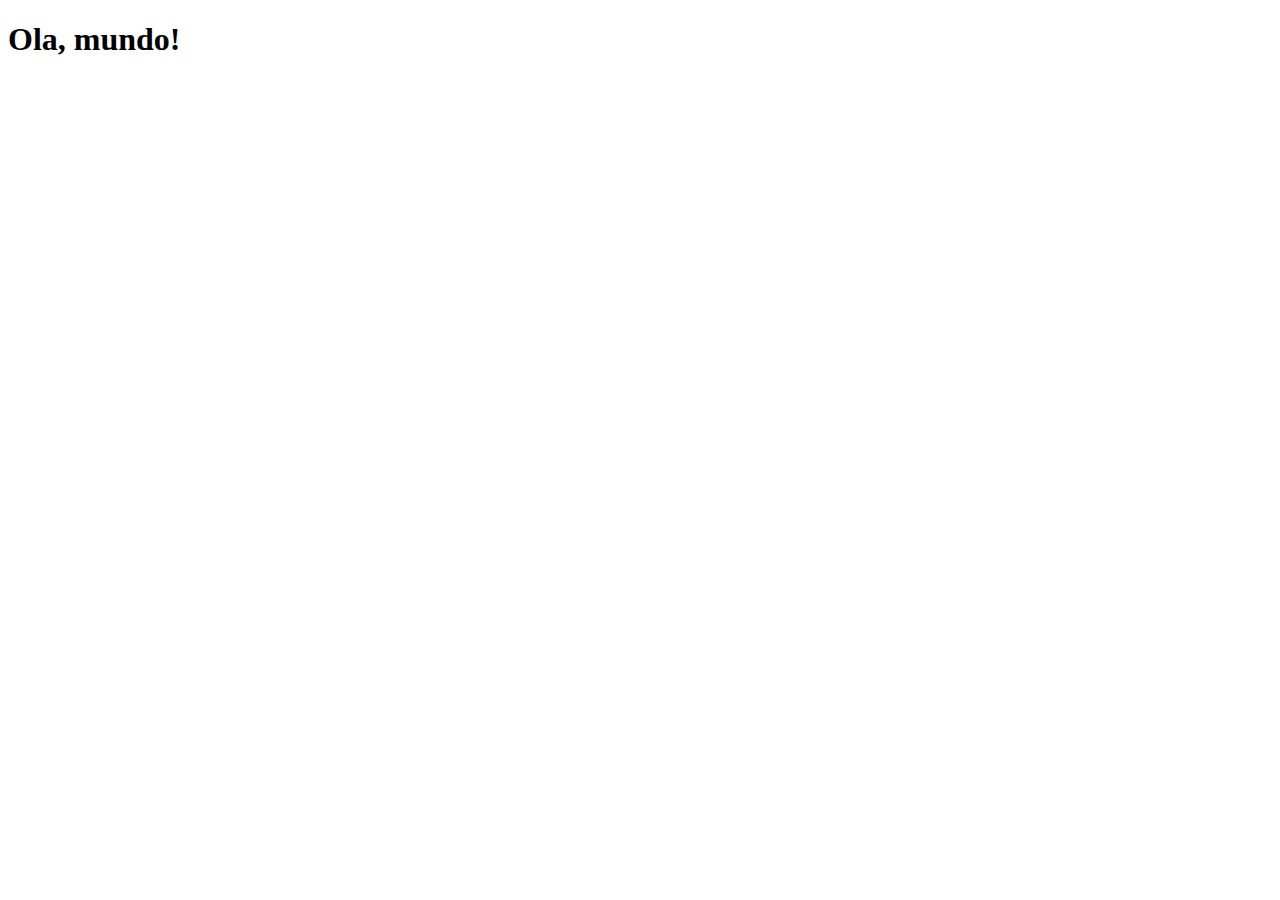
==== index.html @ 6cfc399f "pagina principal" ====
<!DOCTYPE html>
<html lang="pt-br">
<head>
    <meta charset="UTF-8">
    <meta http-equiv="X-UA-Compatible" content="IE=edge">
    <meta name="viewport" content="width=device-width, initial-scale=1.0">
    <link rel="shortcut icon" href="favicon.ico" type="image/x-icon">
    <title>Projeto Redes Sociais</title>
</head>
<body>
    <h1>Ola, mundo!</h1>
</body>
</html>
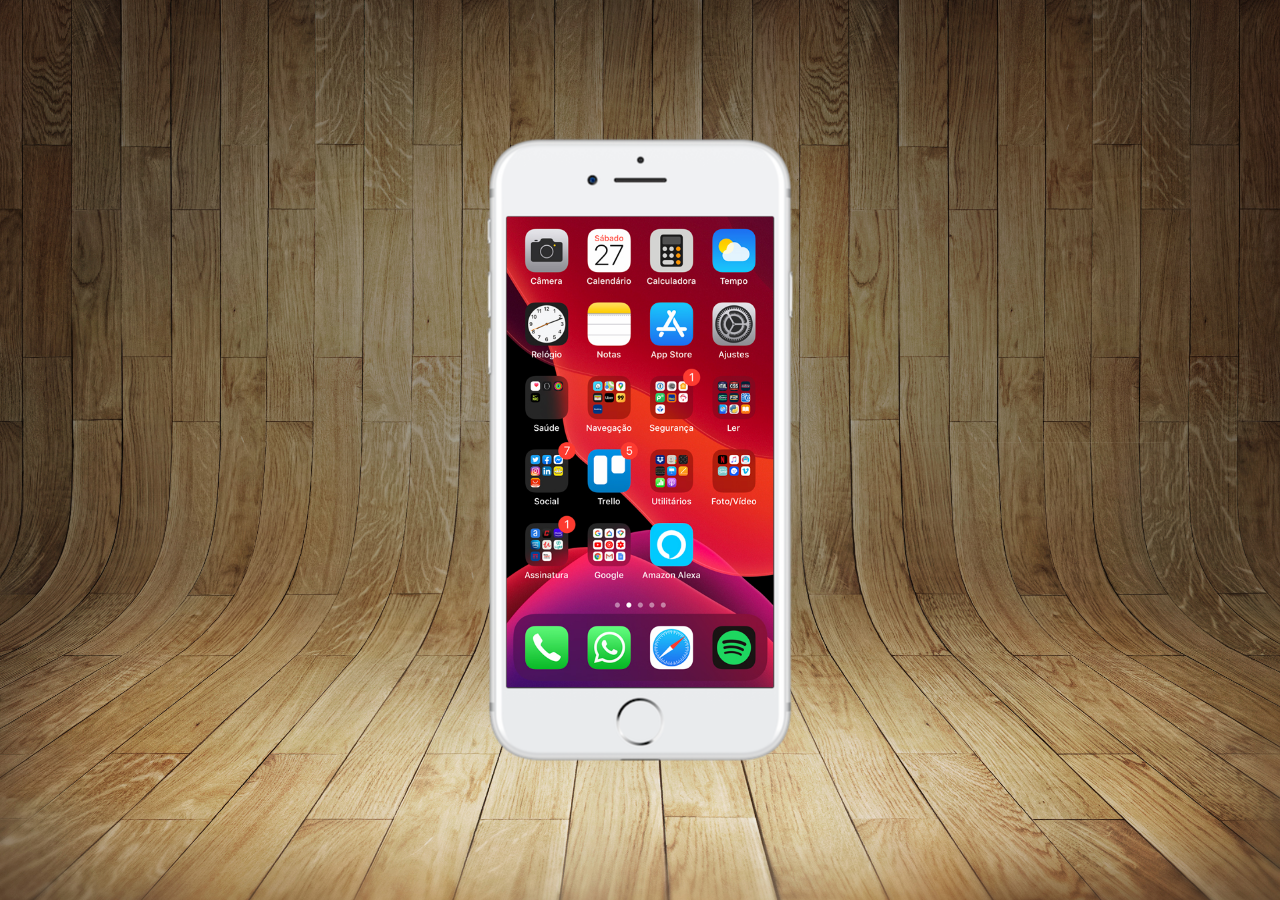
==== commit 3fe0d556: "tela HOME" ====
--- a/index.html
+++ b/index.html
@@ -5,9 +5,17 @@
     <meta http-equiv="X-UA-Compatible" content="IE=edge">
     <meta name="viewport" content="width=device-width, initial-scale=1.0">
     <link rel="shortcut icon" href="favicon.ico" type="image/x-icon">
+    <link rel="stylesheet" href="estilos/style.css">
     <title>Projeto Redes Sociais</title>
 </head>
 <body>
-    <h1>Ola, mundo!</h1>
+    <main>
+        <section id="telefone">
+            <iframe src="home.html" name="tela" id="tela" frameborder="0"></iframe>
+        </section>
+        <section id="redes-sociais">
+
+        </section>
+    </main>
 </body>
 </html>--- a/estilos/style.css
+++ b/estilos/style.css
@@ -0,0 +1,44 @@
+@charset "UTF-8";
+
+*{
+    margin: 0px;
+    padding: 0px;
+    font-family: Arial, Helvetica, sans-serif;
+}
+
+html, body {
+    height: 100vh;
+    width: 100vw;
+    background-color: black;
+}
+
+body {
+    background: url('../imagens/fundo-madeira.jpg') no-repeat top center;
+    background-size: cover;
+    background-attachment: fixed;
+}
+
+main {
+    height: 100vh;
+    position: relative;
+}
+
+section#telefone {
+    position: absolute;
+    top: 50%;
+    left: 50%;
+    transform: translate(-50%, -50%);
+
+    height: 627px;
+    width: 311px;
+    background-color: blue;
+    background: url('../imagens/frame-iphone.png') no-repeat;
+}
+
+iframe#tela {
+    position: relative;
+    top: 80px;
+    left: 22px;
+    width: 267px;
+    height: 471px;
+}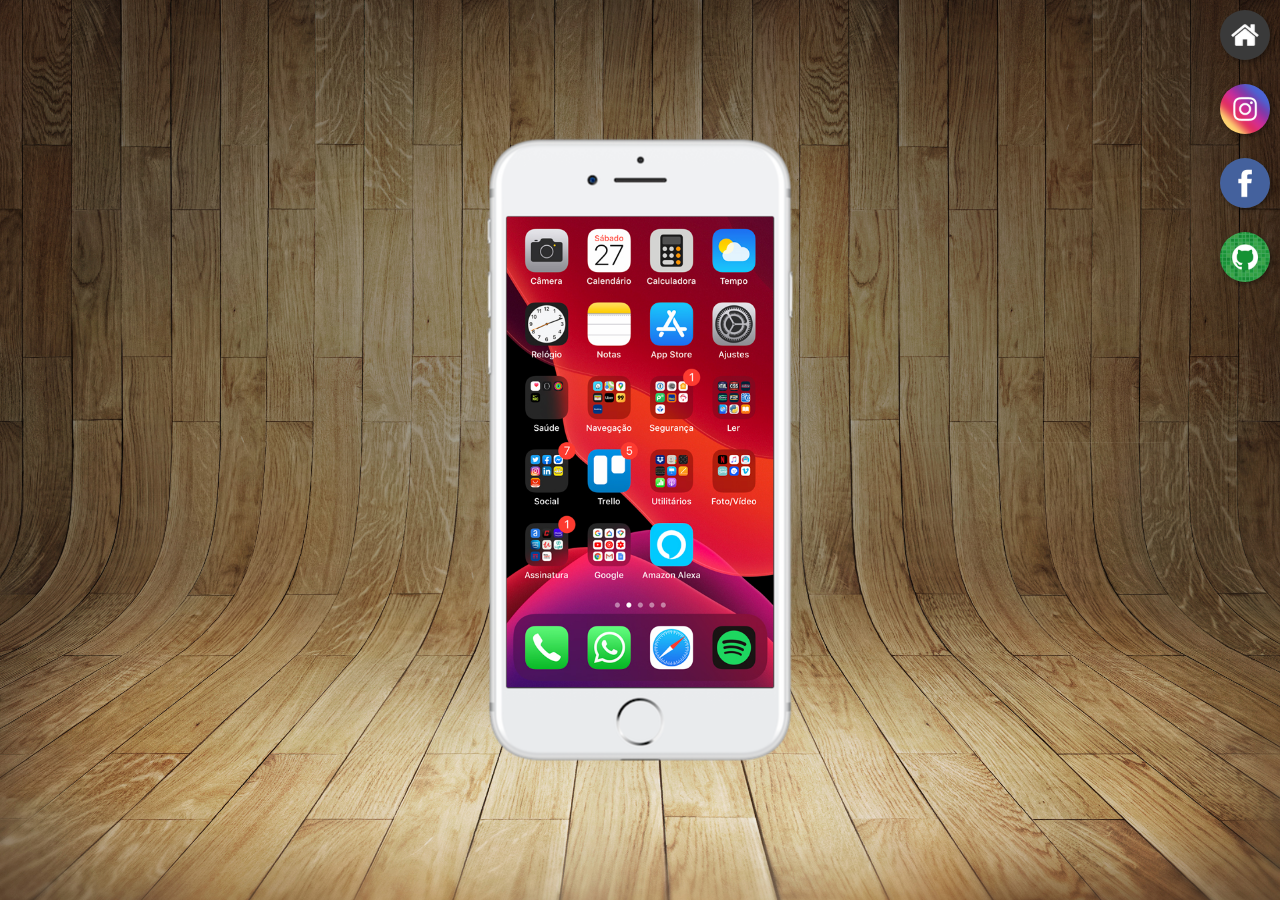
==== commit b07a4da5: "criei botões" ====
--- a/index.html
+++ b/index.html
@@ -14,7 +14,10 @@
             <iframe src="home.html" name="tela" id="tela" frameborder="0"></iframe>
         </section>
         <section id="redes-sociais">
-
+            <a href="#" target="tela"><img src="imagens/logo-home.jpg" alt=""></a><br>
+            <a href="#" target="tela"><img src="imagens/logo-instagram.jpg" alt=""></a><br>
+            <a href="#" target="tela"><img src="imagens/logo-facebook.jpg" alt=""></a><br>
+            <a href="#" target="tela"><img src="imagens/logo-github.jpg" alt=""></a>
         </section>
     </main>
 </body>
--- a/estilos/style.css
+++ b/estilos/style.css
@@ -41,4 +41,23 @@
     left: 22px;
     width: 267px;
     height: 471px;
+}
+
+section#redes-sociais {
+    text-align: right;
+}
+
+section#redes-sociais img {
+    width: 50px;
+    margin: 10px;
+    border-radius: 50%;
+    box-shadow: 2px 2px 5px rgba(0, 0, 0, 0.404);
+    box-sizing: border-box;
+}
+
+section#redes-sociais img:hover {
+    border: 2px solid rgba(255, 255, 255, 0.61);
+    transform: translate(-3px, -3px);
+    box-shadow: 5px 5px 10px rgba(0, 0, 0, 0.616);
+    transition: transform .3s, border .4s;
 }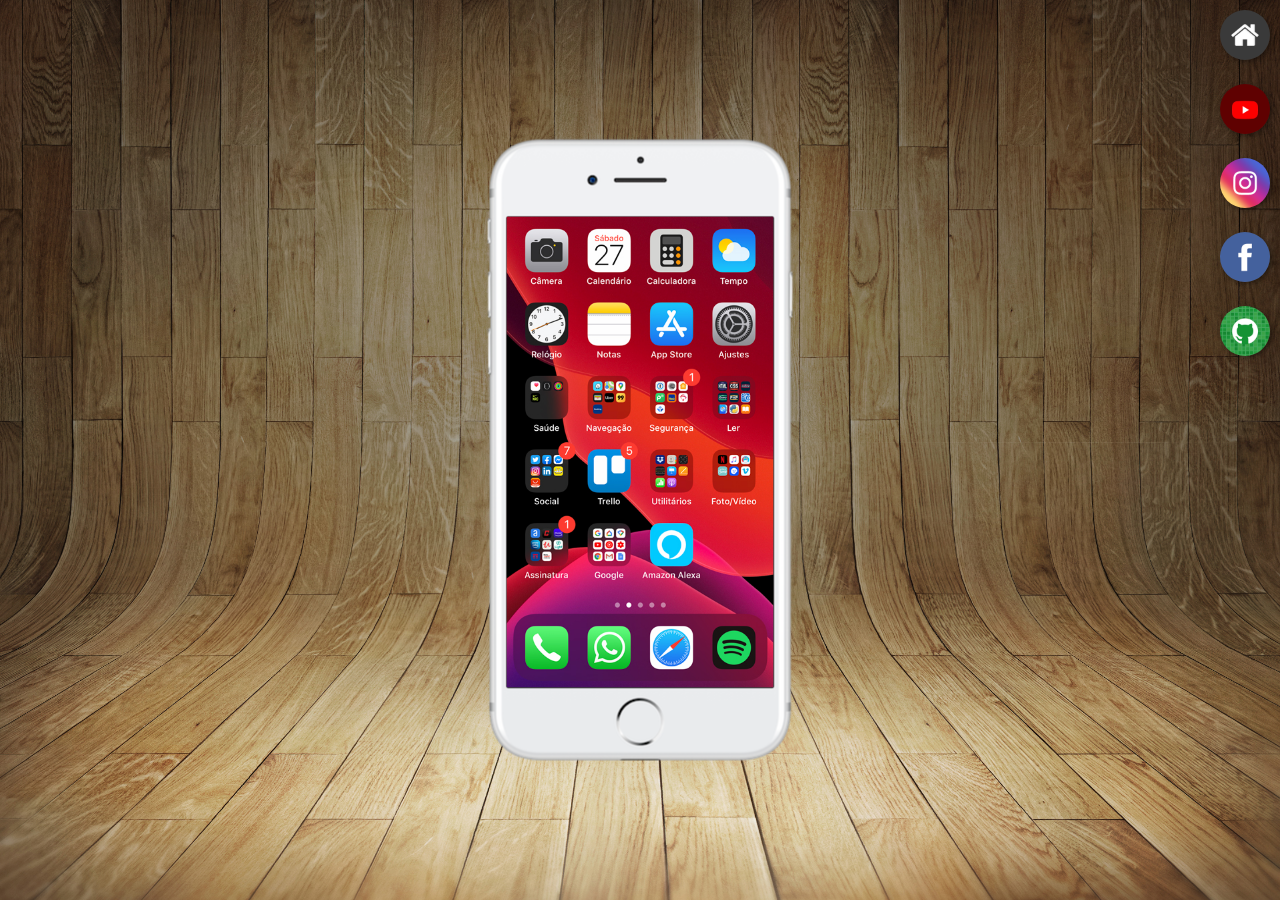
==== commit 5fa02fe6: "paginas de acesso" ====
--- a/index.html
+++ b/index.html
@@ -14,10 +14,11 @@
             <iframe src="home.html" name="tela" id="tela" frameborder="0"></iframe>
         </section>
         <section id="redes-sociais">
-            <a href="#" target="tela"><img src="imagens/logo-home.jpg" alt=""></a><br>
-            <a href="#" target="tela"><img src="imagens/logo-instagram.jpg" alt=""></a><br>
-            <a href="#" target="tela"><img src="imagens/logo-facebook.jpg" alt=""></a><br>
-            <a href="#" target="tela"><img src="imagens/logo-github.jpg" alt=""></a>
+            <a href="home.html" target="tela"><img src="imagens/logo-home.jpg" alt=""></a><br>
+            <a href="youtube.html" target="tela"><img src="imagens/logo-youtube.jpg" alt="YouTube"></a><br>
+            <a href="instagram.html" target="tela"><img src="imagens/logo-instagram.jpg" alt="Instagram"></a><br>
+            <a href="facebook.html" target="tela"><img src="imagens/logo-facebook.jpg" alt="Facebook"></a><br>
+            <a href="github.html" target="tela"><img src="imagens/logo-github.jpg" alt="GitHub"></a>
         </section>
     </main>
 </body>
